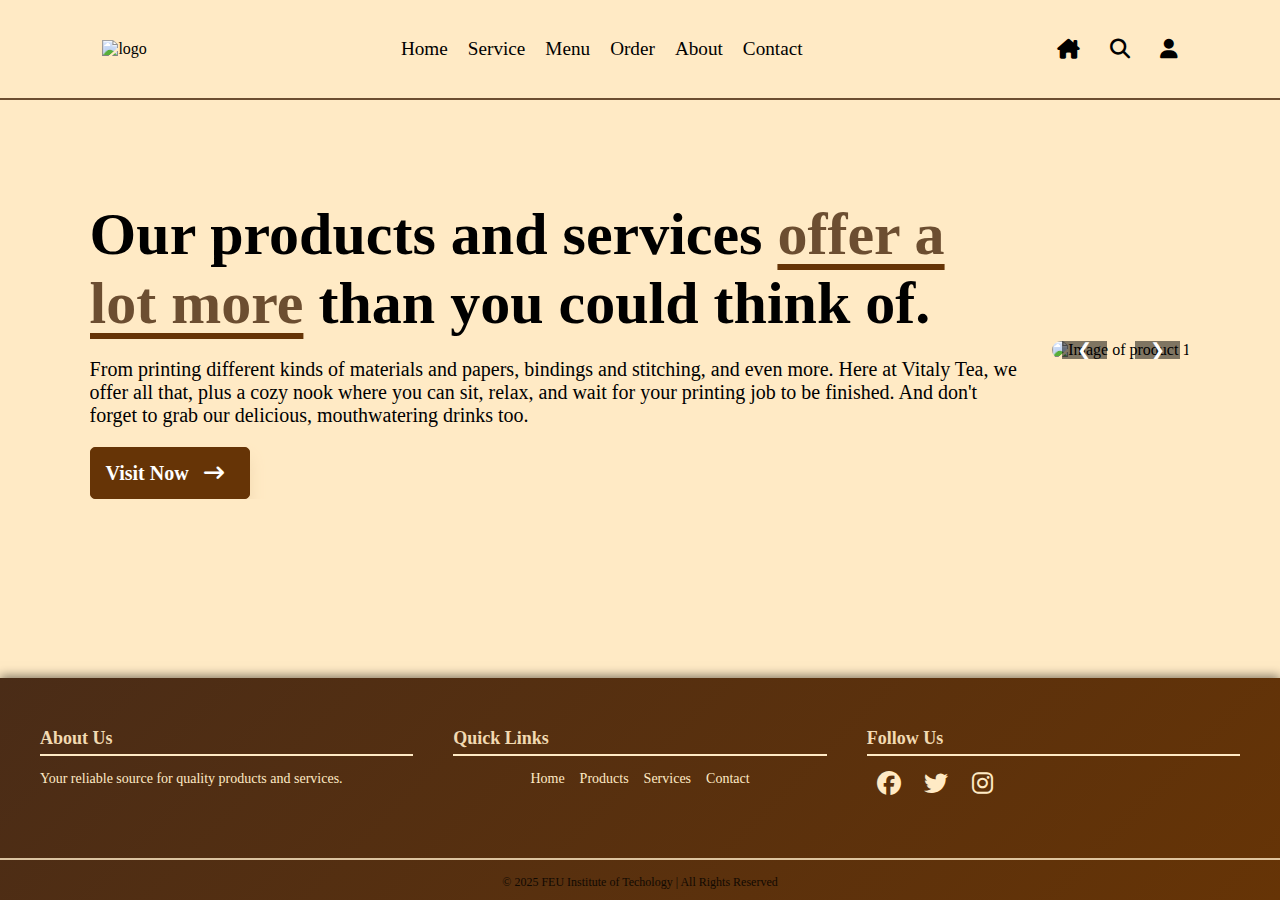
==== index.html @ 3b48613e "Update index.html" ====
<!DOCTYPE html>
<html lang="en">
<head>
    <meta charset="UTF-8">
    <meta http-equiv="X-UA-Compatible" content="IE=edge">
    <meta name="viewport" content="width=device-width, initial-scale=1.0">
    <title>Vitaly Tea | Home</title>
    <link rel="stylesheet" href="style.css">
    <link rel="shortcut icon" href="./image/Logo.png" type="image/x-icon">
    <link rel="stylesheet" href="https://cdnjs.cloudflare.com/ajax/libs/font-awesome/6.4.0/css/all.min.css">
</head>
<body>
    <header>
        <div class="header">
            <div class="headerbar">
                <div class="account">
                    <ul>
                        <a href="#">
                            <li>
                                <i class="fa-solid fa-house-chimney"></i>
                            </li>
                        </a>
                        <a href="#" id="searchicon1">
                            <li>
                                <i class="fa-solid fa-magnifying-glass searchicon"></i>
                            </li>
                        </a>
                        <div class="search" id="searchinput1">
                            <input type="search" placeholder="Search...">
                            <i class="fa-solid fa-magnifying-glass srchicon"></i>
                        </div>
                        <a href="">
                            <li>
                                <i class="fa-solid fa-user" id="user-mb"></i>
                            </li>
                        </a>
                    </ul>
                </div>
                <div class="nav">
                    <ul>
                        <a href="index.html">
                            <li>Home</li>
                        </a>
                        <a href="service.html">
                            <li>Service</li>
                        </a>
                        <a href="menu.html">
                            <li>Menu</li>
                        </a>
                        <a href="order.html">
                            <li>Order</li>
                        </a>
                        <a href="about.html">
                            <li>About</li>
                        </a>
                        <a href="contact.html">
                            <li>Contact</li>
                        </a>
                    </ul>
                </div>
            </div>

            <div class="logo">
                <img src="./image/new_logo.png" alt="logo">
            </div>

            <div class="bar">
                <i class="fa-solid fa-bars"></i>
                <i class="fa-solid fa-xmark" id="hdcross"></i>
            </div>

            <nav class="nav">
                <ul>
                    <li><a href="">Home</a></li>
                    <li><a href="service.html">Service</a></li>
                    <li><a href="menu.html">Menu</a></li>
                    <li><a href="order.html">Order</a></li>
                    <li><a href="about.html">About</a></li>
                    <li><a href="contact.html">Contact</a></li>
                </ul>
            </nav>

            <div class="account">
                <ul>
                    <li><a href="#"><i class="fa-solid fa-house-chimney"></i></a></li>
                    <li><a href="#" id="searchicon2"><i class="fa-solid fa-magnifying-glass"></i></a></li>
                    <div class="search" id="searchinput2">
                        <input type="search" placeholder="Search...">
                        <i class="fa-solid fa-magnifying-glass srchicon"></i>
                    </div>
                    <li><a href="#"><i class="fa-solid fa-user" id="user-mb"></i></a></li>
                </ul>
            </div>
        </div>
    </header>

    <div class="home">
        <div class="main_slide">
            <div class="content">
                <h1>Our products and services <span>offer a lot more</span> than you could think of.</h1>
                <p>
                    From printing different kinds of materials and papers, bindings and stitching, and even more. 
                    Here at Vitaly Tea, we offer all that, plus a cozy nook where you can sit, relax, and wait 
                    for your printing job to be finished. And don't forget to grab our delicious, mouthwatering drinks too.
                </p>
                <button class="red_btn" aria-label="Visit now">
                    Visit Now <i class="fa-solid fa-arrow-right-long"></i>
                </button>
            </div>
    
            <div class="slider-container">
                <div class="slide active">
                    <img src="./image/5.png" alt="Image of product 1">
                </div>
                <div class="slide">
                    <img src="./image/3.png" alt="Image of product 2">
                </div>
                <div class="slide">
                    <img src="./image/4.png" alt="Image of product 3">
                </div>
            
                <button class="prev" onclick="changeSlide(-1)">&#10094;</button>
                <button class="next" onclick="changeSlide(1)">&#10095;</button>
            </div>
            
        </div>

    </div>

    <footer class="footer">
        <div class="footer-content">
            <div class="footer-section about">
                <h4>About Us</h4>
                <p>Your reliable source for quality products and services.</p>
            </div>
            <div class="footer-section links">
                <h4>Quick Links</h4>
                <ul>
                    <li><a href="#">Home</a></li>
                    <li><a href="#">Products</a></li>
                    <li><a href="#">Services</a></li>
                    <li><a href="#">Contact</a></li>
                </ul>
            </div>
            <div class="footer-section social">
                <h4>Follow Us</h4>
                <div class="social-icons">
                    <a href="#"><i class="fa-brands fa-facebook"></i></a>
                    <a href="#"><i class="fa-brands fa-twitter"></i></a>
                    <a href="#"><i class="fa-brands fa-instagram"></i></a>
                </div>
            </div>
        </div>
        <div class="footer-bottom">
            &copy; 2025 FEU Institute of Techology | All Rights Reserved
        </div>
    </footer>
    
    
    
    
    

    <script src="script.js"></script>
</body>
</html>
---- style.css ----
* {
    margin: 0;
    padding: 0;
    box-sizing: border-box;
    list-style: none;
    text-decoration: none;
    color: black;
    font-family: 'Sodo Sans', 'Lander', 'pike';
}

.logo img {
    width: 250px;
}

body {
    margin: 0;
    padding: 0;
    background-color: #FFEAC5; /* Same as .home */
    height: 100vh;
    width: 100vw;
}

html, body {
    overflow-x: hidden;
    display: flex;
    flex-direction: column;
}


.headerbar{
    display: none;
    z-index: 1;
}

.searchicon{
    display: block;
}

.header {
    display: flex;
    justify-content: space-between;
    align-items: center;
    height: 100px;
    padding: 0 8vw;
    background-color: #FFEAC5;
    border-bottom: 2px solid #6C4E31;
    box-shadow: 0 2px 20px #FFDBB5;
    
}

.nav ul {
    display: flex;
    align-items: center;
    gap: 20px;
    font-size: larger;
}

.nav ul li a:hover {
    color: #6C4E31;
}

.account ul {
    display: flex;
    justify-content: flex-end;
    gap: 30px;
    font-size: 20px;
}

.account ul li i:hover {
    color: #6C4E31;
}

.search {
    display: none;
    width: 200px;
    justify-content: center;
}

.search input {
    width: 130px;
    padding: 5px;
    border: none;
    outline: none;
    border-radius: 4px;
}

.srchicon {
    background-color: #6C4E31;
    color: white;
    padding: 5px;
    border-radius: 4px;
    cursor: pointer;
}

.bar {
    display: none;
}

.account{
    flex:0.1
}

.account ul{
    display: flex;
    justify-content: end;
}






/* Home Section */
.home {
    background-color: #FFEAC5;
    padding: 0 7vw;
    margin: 0;
    box-sizing: border-box;
    padding-bottom: 85px;
   
}

/* Main Slide Layout */
.main_slide {
    display: flex;
    align-items: center;
    flex-wrap: wrap-reverse;
    gap: 30px;
    padding: 20px 0;
    padding-top: 100px;
    padding-bottom: 90px;
}

.wrapper {
    flex: 1;
}

/* Text Content */
.content {
    flex: 1;
    font-size: 30px;
    overflow-y: auto;
}

.content p {
    font-size: 20px;
    margin: 20px 0;
}

.content span {
    color: #6C4E31;
    text-decoration: underline;
    text-underline-offset: 10px;
    text-decoration-color: #663406;
}

/* Button */
.red_btn {
    font-size: 20px;
    cursor: pointer;
    width: 160px;
    font-weight: bold;
    color: white;
    line-height: 50px;
    background-color: #663406;
    border-radius: 5px;
    border: 1px solid #663406;
    box-shadow: 0 10px 15px #f2dab2;
    transition: all 0.2s;
}

.red_btn i {
    background-color: #663406;
    font-size: 20px;
    padding: 10px;
    color: white;
    transition: all 0.2s;
}

.red_btn:hover {
    border: 1px solid #6C4E31;
    box-shadow: 0 5px 15px #6C4E31;
    color: #FFEAC5;
}

.red_btn:hover i {
    color: #FFEAC5;
}

/* Slider Container */
.slider-container {
    position: relative;
    max-width: 900px;
    margin: auto;
    overflow: hidden;
}

.slide {
    display: none;
}

.slide img {
    width: 100%;
    height: auto;
    border-radius: 10px;
}

.active {
    display: block;
}

.prev, .next {
    position: absolute;
    top: 50%;
    transform: translateY(-50%);
    background: rgba(0, 0, 0, 0.5);
    color: white;
    border: none;
    padding: 10px 15px;
    cursor: pointer;
    font-size: 18px;
    border-radius: 5px;
}

.prev {
    left: 10px;
}

.next {
    right: 10px;
}

.prev:hover, .next:hover {
    background: rgba(0, 0, 0, 0.8);
}

.footer {
    position: absolute; 
    bottom: 0; 
    width: 100%; 
    background: #333; 
    color: white; 
    text-align: center; 
    padding: 10px;
}

.footer {
    position: relative;
    width: 100%;
    background: linear-gradient(135deg, #4A2C17, #663406);
    color: #FFEAC5;
    padding: 10px 0;
    font-size: 14px;
    box-shadow: 0 -2px 10px rgba(0, 0, 0, 0.5);
    text-align: center;
    margin-top: auto;
}

.footer-content {
    display: flex;
    justify-content: space-around;
    flex-wrap: wrap;
    padding: 20px;
    
}

.footer-section {
    flex: 1;
    min-width: 250px;
    padding: 20px;
    text-align: left;
}

.footer-section p {
    color: #FFEAC5;
}

.social-icons i{
    color: #FFEAC5;
}

.footer-section h4 {
    color:#f2dab2;
    margin-bottom: 15px;
    font-size: 18px;
    border-bottom: 2px solid #FFEAC5;
    padding-bottom: 5px;
}

.footer-section ul {
    display: flex;
    gap: 15px; /* Adjust spacing between items */
    justify-content: center;
    padding: 0;
}

.footer-section ul li {
    list-style: none;
}

.footer-section ul li a {
    text-decoration: none;
    color: #FFEAC5;
    transition: color 0.3s;
}

.footer-section ul li a:hover {
    color: #FFD700;
    text-decoration: underline;
}


.footer-section ul li a:hover {
    color: #FFD700;
    text-decoration: underline;
}

.social-icons a {
    margin: 0 10px;
    color: #b9975c;
    font-size: 24px;
    text-decoration: none;
    transition: transform 0.3s;
}

.social-icons a:hover {
    transform: scale(1.2);
    color: #FFD700;
}

.footer-bottom {
    margin-top: 20px;
    padding-top: 15px;
    border-top: 2px solid #FFEAC5;
    font-size: 12px;
    opacity: 0.8;
}


/* Responsive Design */

@media (max-width: 600px) {
    .footer-content {
        flex-direction: column;
        align-items: center;
    }
}

@media (max-width: 768px) {
    .main_slide {
        flex-direction: column;
    }

    #slideContainer {
        order: 1;
        width: 100%;
        padding: 10px;
    }

    .content {
        order: 2;
        font-size: large;
        align-items: center;
    }

    .slide img {
        width: 100%;
        padding: 10px;
        height: auto;
        object-fit: cover;
        cursor: pointer;
    }
}



@media only screen and (max-width: 768px) {
    .header .nav, .header .account {
        display: none;
    }

    .search {
        display: flex;
        align-items: center;
        border: 1px solid #6C4E31;
        padding: 5px;
        border-radius: 5px;
        background-color: #ffffff;
    }
    
    .search input {
        border: none;
        outline: none;
        padding: 5px;
        width: 150px;
    }
    
    .srchicon {
        display: none;
        cursor: pointer;
        margin-left: 5px;
        color: white;
    }

    .bar {
        display: block;
        cursor: pointer;
    }

    .headerbar {
        overflow: hidden;
        display: flex;
        flex-direction: column;
        position: fixed;
        top: 0;
        width: 100%;
        bottom: 0;
        right: -100%;
        background-color:  #FFDBB5;
        transition: right 0.5s ease;
    }

    .headerbar .account, .headerbar .nav {
        display: block;
        font-size: 18px;
    }

    .bar .fa-xmark {
        display: none;
        top: 20px;
        right: 5vw;
        position:absolute;
        font-size: 25px;
    }

    .headerbar .nav ul {
        flex-direction: column;
        margin-top: 10px;
        text-align: center;
    }

    .headerbar .nav li {
        width: 96vw;
        margin: 10px 0;
        padding: 15px 30px;
        background-color: #f2dab2 ;
        box-shadow: 0 2px 5px rgb(135, 107, 107);
        font-size: 15px;
        margin-top: 5px;
        cursor: pointer;
    }

    .headerbar .nav a {
        text-decoration: none;
        color: black;
    }

    .headerbar .account {
        line-height: 40px;
        margin-top: 60px;
        background-color:  #e0b983;
        box-shadow: 0 2px 15px rgb(135, 107, 107);
        padding: 15px;
    }

    .headerbar .account ul {
        justify-content: space-between;
    }
}

@media only screen and (max-width: 768px) {
    .main_slide div:nth-child(1){
        font-size: 18px;
    }

    .main_slide div:nth-child(1) p{
        padding-top: 5px;
        margin: 10px 0;
        font-size : 18px;
    }

    .red_btn{
        margin-top: 10px;
        width: 120px;
        line-height: 30px;
        font-size: 12px;
        padding: 0 10px;
    }

    .main_slide div:nth-child(1) span{
        text-underline-offset: 5px;
    }

    .main_slide .slideshow-container{
        width:70vw;
    }
}
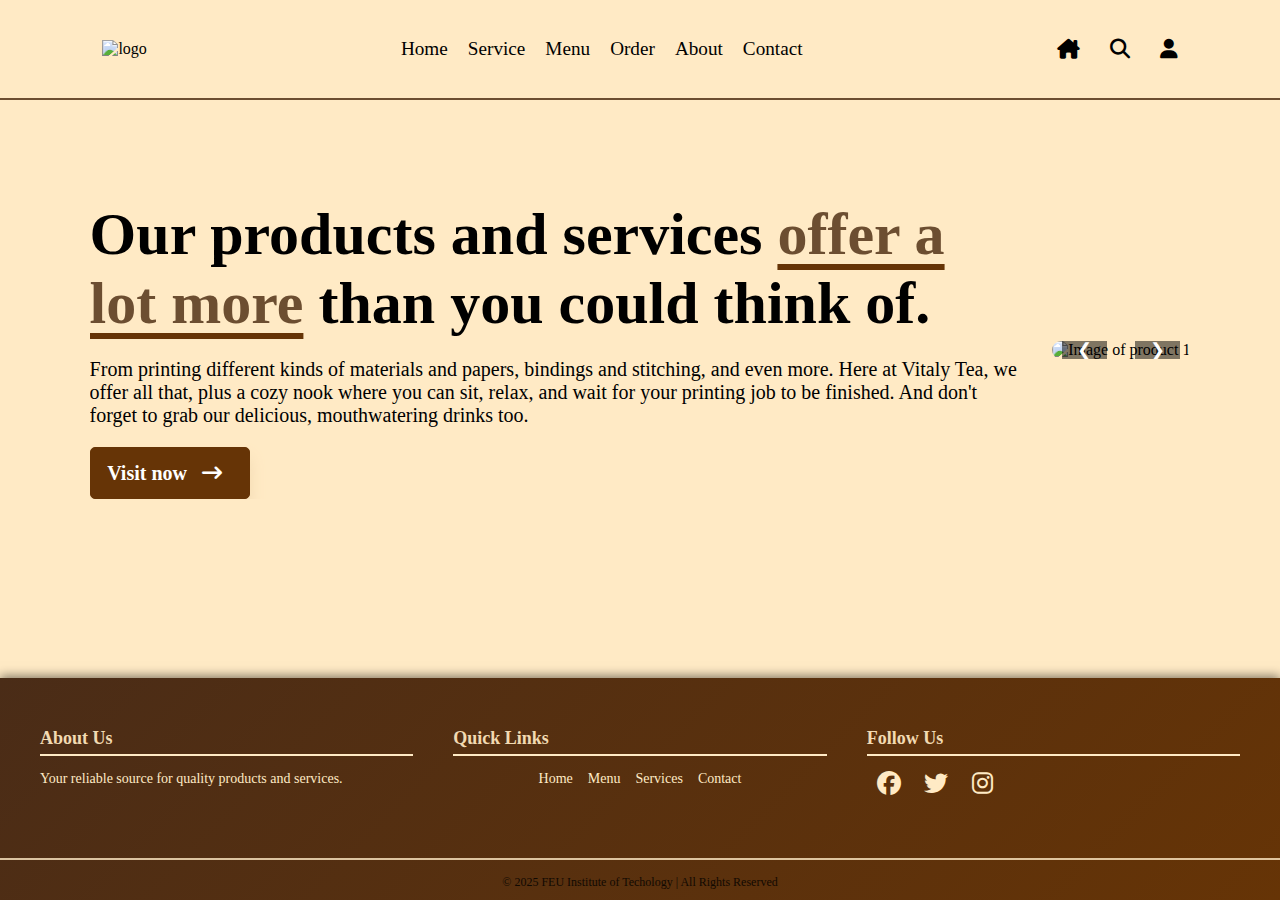
==== commit 8769a938: "Update index.html" ====
--- a/index.html
+++ b/index.html
@@ -103,9 +103,9 @@
                     Here at Vitaly Tea, we offer all that, plus a cozy nook where you can sit, relax, and wait 
                     for your printing job to be finished. And don't forget to grab our delicious, mouthwatering drinks too.
                 </p>
-                <button class="red_btn" aria-label="Visit now">
-                    Visit Now <i class="fa-solid fa-arrow-right-long"></i>
-                </button>
+                <a href="https://shorturl.at/FYOrM">
+                    <button class="red_btn" aria-label="Visit now">Visit now <i class="fa-solid fa-arrow-right-long"></i></button>
+                </a>
             </div>
     
             <div class="slider-container">
@@ -136,10 +136,10 @@
             <div class="footer-section links">
                 <h4>Quick Links</h4>
                 <ul>
-                    <li><a href="#">Home</a></li>
-                    <li><a href="#">Products</a></li>
-                    <li><a href="#">Services</a></li>
-                    <li><a href="#">Contact</a></li>
+                    <li><a href="index.hmtl">Home</a></li>
+                    <li><a href="menu.html">Menu</a></li>
+                    <li><a href="service.html">Services</a></li>
+                    <li><a href="contact.html">Contact</a></li>
                 </ul>
             </div>
             <div class="footer-section social">
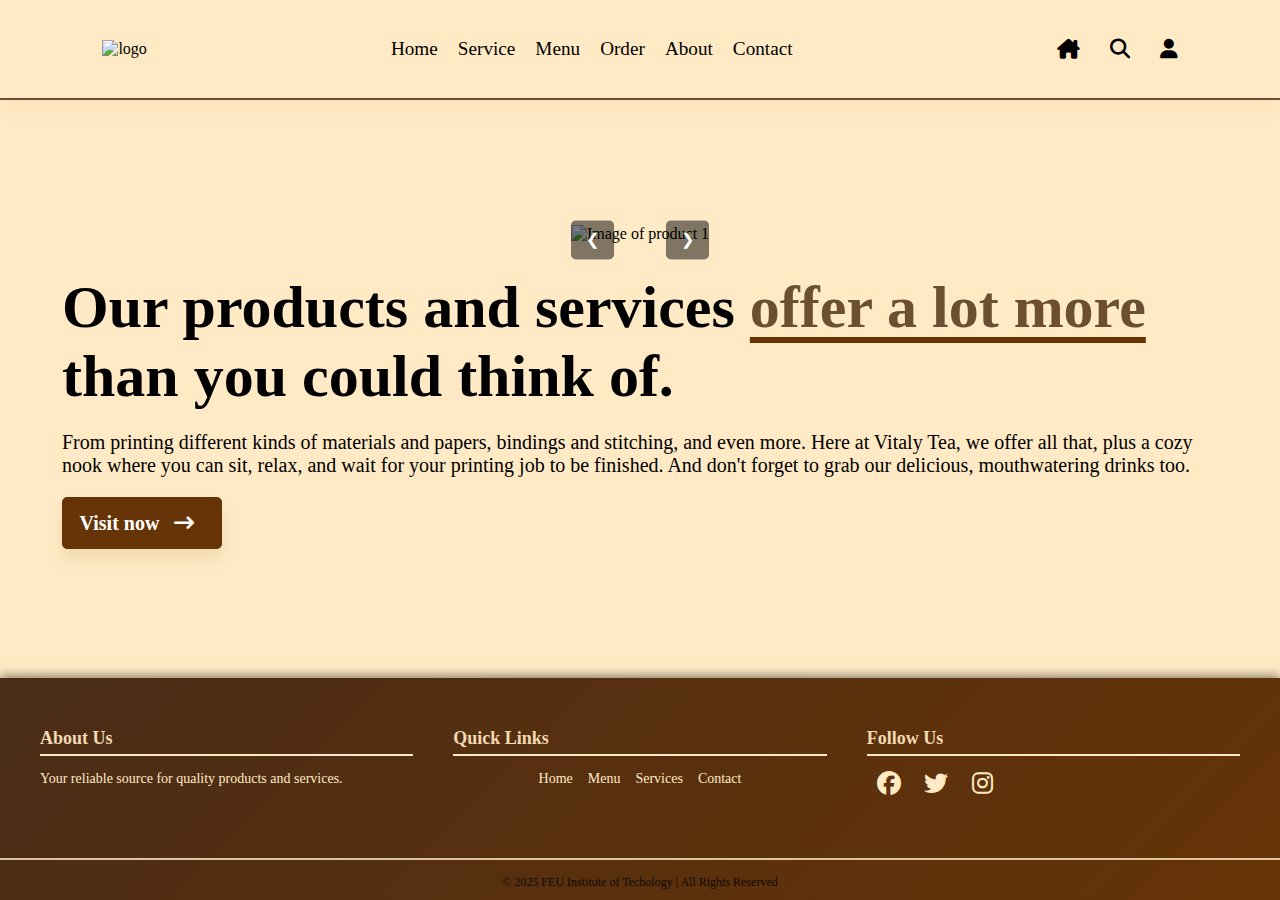
==== commit be63da92: "Update index.html,style.css,script.js,menu.html,menu.css,order.html,order.css" ====
--- a/index.html
+++ b/index.html
@@ -61,7 +61,9 @@
             </div>
 
             <div class="logo">
-                <img src="./image/new_logo.png" alt="logo">
+                <a href="index.html">
+                    <img src="./image/new_logo.png" alt="logo">
+                </a>
             </div>
 
             <div class="bar">
@@ -155,12 +157,7 @@
             &copy; 2025 FEU Institute of Techology | All Rights Reserved
         </div>
     </footer>
-    
-    
-    
-    
-    
 
     <script src="script.js"></script>
 </body>
-</html>
+</html>--- a/style.css
+++ b/style.css
@@ -5,7 +5,7 @@
     list-style: none;
     text-decoration: none;
     color: black;
-    font-family: 'Sodo Sans', 'Lander', 'pike';
+    font-family:'Times New Roman', Times, serif
 }
 
 .logo img {
@@ -59,6 +59,9 @@
     color: #6C4E31;
 }
 
+.account{
+    padding-left:20px;
+}
 .account ul {
     display: flex;
     justify-content: flex-end;
@@ -117,7 +120,14 @@
     margin: 0;
     box-sizing: border-box;
     padding-bottom: 85px;
-   
+    position: relative;
+    z-index: 0;
+    position: relative;
+    max-width: 95%;
+    margin: auto;
+    padding: 30px;
+    border-radius: 0px;
+    
 }
 
 /* Main Slide Layout */
@@ -125,10 +135,11 @@
     display: flex;
     align-items: center;
     flex-wrap: wrap-reverse;
-    gap: 30px;
+    gap: 50px;
     padding: 20px 0;
-    padding-top: 100px;
-    padding-bottom: 90px;
+    padding-top: 50px;
+    padding-bottom: 50px;
+    
 }
 
 .wrapper {
@@ -138,8 +149,12 @@
 /* Text Content */
 .content {
     flex: 1;
-    font-size: 30px;
-    overflow-y: auto;
+    font-size: 30px; 
+    position:relative;
+    max-width: 100%;
+    margin: auto;
+        
+    
 }
 
 .content p {
@@ -190,10 +205,11 @@
 /* Slider Container */
 .slider-container {
     position: relative;
-    max-width: 900px;
-    margin: auto;
-    overflow: hidden;
-}
+    max-width: 850px;
+    margin: 20px auto; /* Adds space around the container */
+    
+}
+
 
 .slide {
     display: none;
@@ -234,15 +250,7 @@
     background: rgba(0, 0, 0, 0.8);
 }
 
-.footer {
-    position: absolute; 
-    bottom: 0; 
-    width: 100%; 
-    background: #333; 
-    color: white; 
-    text-align: center; 
-    padding: 10px;
-}
+
 
 .footer {
     position: relative;
@@ -340,41 +348,78 @@
 /* Responsive Design */
 
 @media (max-width: 600px) {
+    
     .footer-content {
         flex-direction: column;
         align-items: center;
     }
 }
 
-@media (max-width: 768px) {
+@media (max-width: 1390px) {
     .main_slide {
-        flex-direction: column;
+        flex-direction: column; 
+        
     }
 
     #slideContainer {
-        order: 1;
-        width: 100%;
-        padding: 10px;
+        order: 1;   
+  
     }
 
     .content {
         order: 2;
         font-size: large;
         align-items: center;
+        flex: 1;
+        font-size: 30px; 
+        position:relative;
+        max-width: 100%;
+        margin: 0px;
+        margin-top: -50px;
+        
+        
     }
 
     .slide img {
-        width: 100%;
+        width: 100;
         padding: 10px;
         height: auto;
         object-fit: cover;
         cursor: pointer;
-    }
-}
-
-
-
-@media only screen and (max-width: 768px) {
+        z-index:9;
+        margin-top: -50px;
+        
+    }
+
+    .prev, .next {
+        position: absolute;
+        top: 40%;
+        transform: translateY(-40%);
+        
+        color: white;
+        border: none;
+        padding: 10px 15px;
+        cursor: pointer;
+        font-size: 16px;
+        border-radius: 5px;
+    }
+    
+    .prev {
+        left: 10px;
+    }
+    
+    .next {
+        right: 10px;
+    }
+    
+    .prev:hover, .next:hover {
+        background: rgba(0, 0, 0, 0.8);
+    }
+}
+
+
+
+@media only screen and (max-width: 879px) {
     .header .nav, .header .account {
         display: none;
     }
@@ -418,11 +463,14 @@
         right: -100%;
         background-color:  #FFDBB5;
         transition: right 0.5s ease;
+        overflow-y: auto;
+        
     }
 
     .headerbar .account, .headerbar .nav {
         display: block;
         font-size: 18px;
+        
     }
 
     .bar .fa-xmark {
@@ -431,7 +479,11 @@
         right: 5vw;
         position:absolute;
         font-size: 25px;
-    }
+        
+    }
+
+    
+
 
     .headerbar .nav ul {
         flex-direction: column;
@@ -469,14 +521,17 @@
 }
 
 @media only screen and (max-width: 768px) {
+    
     .main_slide div:nth-child(1){
         font-size: 18px;
+        
     }
 
     .main_slide div:nth-child(1) p{
         padding-top: 5px;
         margin: 10px 0;
         font-size : 18px;
+        
     }
 
     .red_btn{
@@ -492,6 +547,7 @@
     }
 
     .main_slide .slideshow-container{
-        width:70vw;
-    }
-}
+        width:10vw;
+        
+    }
+}
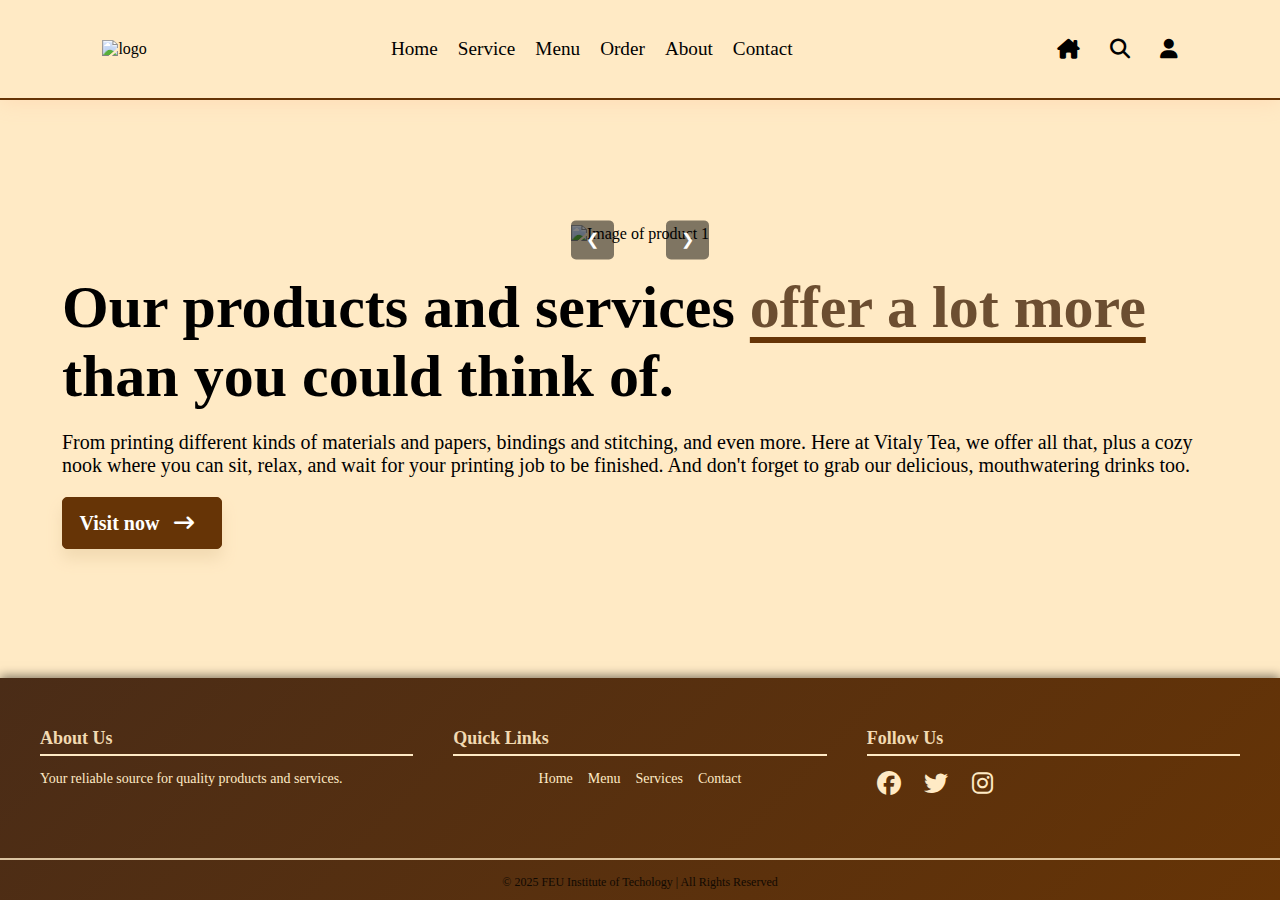
==== commit ce9d2e3d: "Update index.html" ====
--- a/index.html
+++ b/index.html
@@ -160,4 +160,4 @@
 
     <script src="script.js"></script>
 </body>
-</html>+</html>
--- a/style.css
+++ b/style.css
@@ -43,7 +43,7 @@
     height: 100px;
     padding: 0 8vw;
     background-color: #FFEAC5;
-    border-bottom: 2px solid #6C4E31;
+    border-bottom: 2px solid #663406;
     box-shadow: 0 2px 20px #FFDBB5;
     
 }
@@ -56,7 +56,7 @@
 }
 
 .nav ul li a:hover {
-    color: #6C4E31;
+    color:#663406;
 }
 
 .account{
@@ -70,7 +70,7 @@
 }
 
 .account ul li i:hover {
-    color: #6C4E31;
+    color:#a55a13;
 }
 
 .search {
@@ -88,7 +88,7 @@
 }
 
 .srchicon {
-    background-color: #6C4E31;
+    background-color:#663406;
     color: white;
     padding: 5px;
     border-radius: 4px;
@@ -193,8 +193,8 @@
 }
 
 .red_btn:hover {
-    border: 1px solid #6C4E31;
-    box-shadow: 0 5px 15px #6C4E31;
+    border: 1px solid#663406;
+    box-shadow: 0 5px 15px#663406;
     color: #FFEAC5;
 }
 
@@ -287,6 +287,15 @@
     color: #FFEAC5;
 }
 
+.social-icons a{
+    margin: 0 10px;
+    color: #663406;
+    font-size: 24px;
+    text-decoration: none;
+    transition: transform 0.3s;
+}
+
+
 .footer-section h4 {
     color:#f2dab2;
     margin-bottom: 15px;
@@ -313,27 +322,14 @@
 }
 
 .footer-section ul li a:hover {
-    color: #FFD700;
+    color: #ffffff;
     text-decoration: underline;
 }
 
 
 .footer-section ul li a:hover {
-    color: #FFD700;
+    color: #fff;
     text-decoration: underline;
-}
-
-.social-icons a {
-    margin: 0 10px;
-    color: #b9975c;
-    font-size: 24px;
-    text-decoration: none;
-    transition: transform 0.3s;
-}
-
-.social-icons a:hover {
-    transform: scale(1.2);
-    color: #FFD700;
 }
 
 .footer-bottom {
@@ -427,7 +423,7 @@
     .search {
         display: flex;
         align-items: center;
-        border: 1px solid #6C4E31;
+        border: 1px solid  #663406;
         padding: 5px;
         border-radius: 5px;
         background-color: #ffffff;
@@ -461,7 +457,7 @@
         width: 100%;
         bottom: 0;
         right: -100%;
-        background-color:  #FFDBB5;
+        background-color: #FFEAC5;
         transition: right 0.5s ease;
         overflow-y: auto;
         
@@ -492,10 +488,12 @@
     }
 
     .headerbar .nav li {
+        color:#663406;
+        font-size: larger;
         width: 96vw;
         margin: 10px 0;
         padding: 15px 30px;
-        background-color: #f2dab2 ;
+        background-color:  #FFEAC5 ;
         box-shadow: 0 2px 5px rgb(135, 107, 107);
         font-size: 15px;
         margin-top: 5px;
@@ -510,7 +508,7 @@
     .headerbar .account {
         line-height: 40px;
         margin-top: 60px;
-        background-color:  #e0b983;
+        background-color: #663406;
         box-shadow: 0 2px 15px rgb(135, 107, 107);
         padding: 15px;
     }
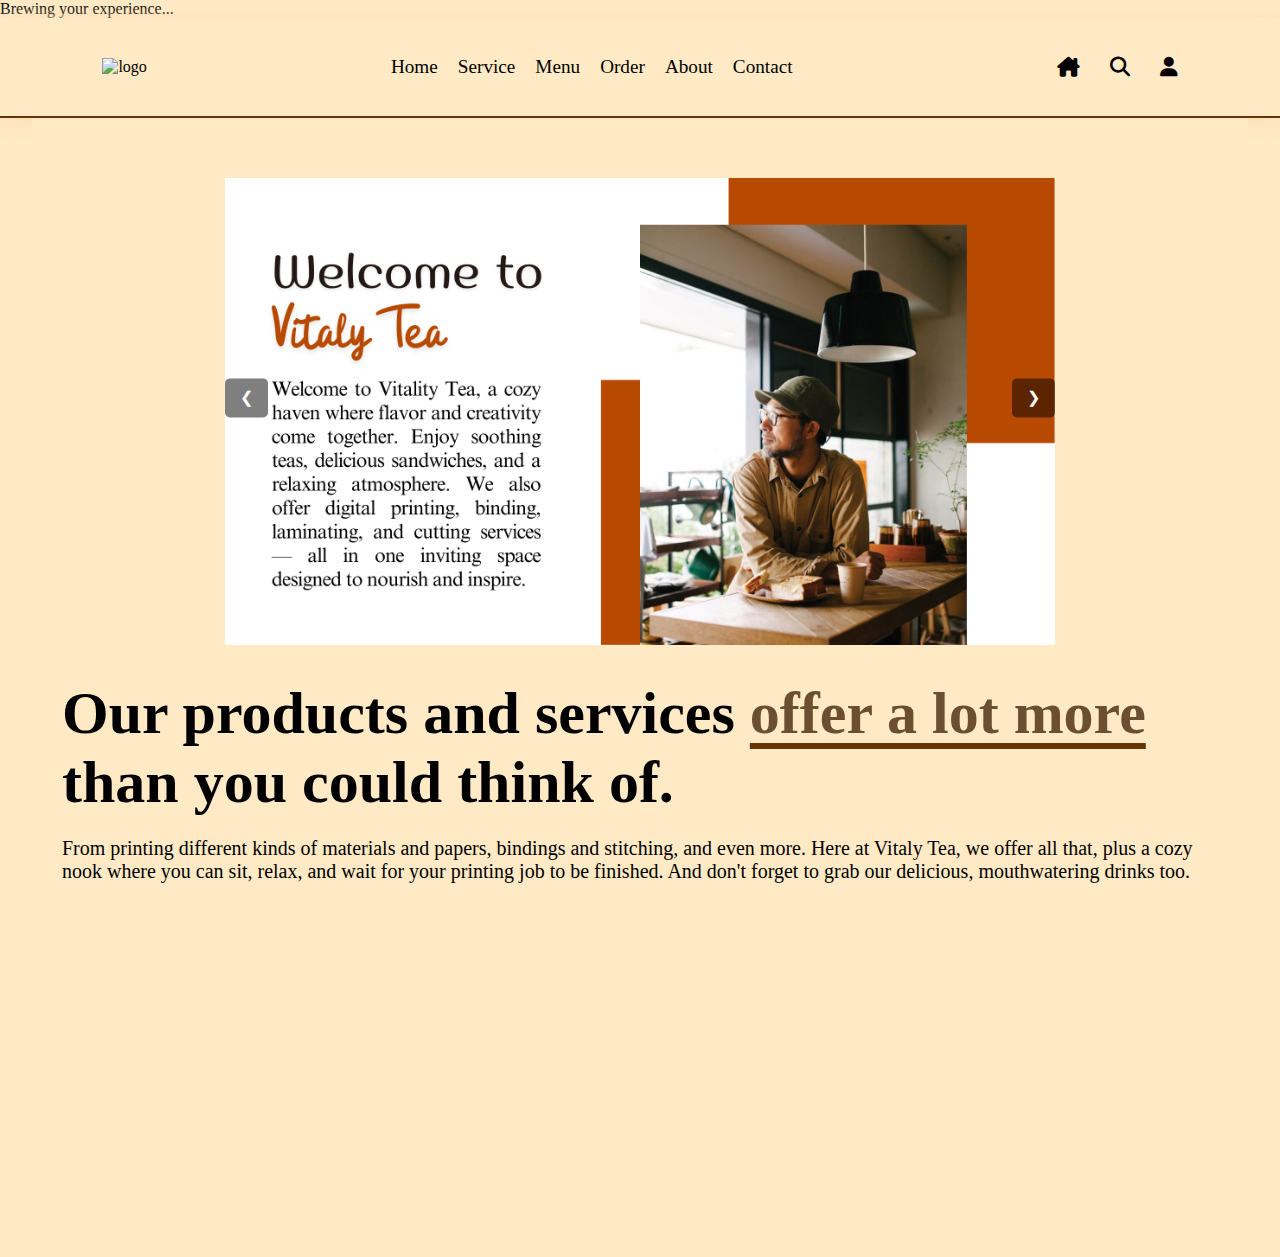
==== commit 56378b9c: "Merge 130983fa076208c86a1cce71d2a37b6dcd2be0ca into 5467f6a54f65e64843f37e66907325e7d63a4455" ====
--- a/index.html
+++ b/index.html
@@ -9,7 +9,24 @@
     <link rel="shortcut icon" href="./image/Logo.png" type="image/x-icon">
     <link rel="stylesheet" href="https://cdnjs.cloudflare.com/ajax/libs/font-awesome/6.4.0/css/all.min.css">
 </head>
-<body>
+
+<body onload="hideLoadingScreen()">
+
+    <div id="loading-screen">
+        <div class="container">
+            <div class="steam">
+                <div class="steam steam-1"></div>
+                    <div class="steam steam-2"></div>
+                    <div class="steam steam-3"></div>
+            </div>
+            <div class="coffee-cup">
+                <div class="handle"></div>
+            </div>
+            <div class="loading-text">Brewing your experience...</div>
+        </div>
+    </div>
+
+    
     <header>
         <div class="header">
             <div class="headerbar">
@@ -41,7 +58,7 @@
                         <a href="index.html">
                             <li>Home</li>
                         </a>
-                        <a href="service.html">
+                        <a href="Service.html">
                             <li>Service</li>
                         </a>
                         <a href="menu.html">
@@ -74,7 +91,7 @@
             <nav class="nav">
                 <ul>
                     <li><a href="">Home</a></li>
-                    <li><a href="service.html">Service</a></li>
+                    <li><a href="Service.html">Service</a></li>
                     <li><a href="menu.html">Menu</a></li>
                     <li><a href="order.html">Order</a></li>
                     <li><a href="about.html">About</a></li>
@@ -138,18 +155,19 @@
             <div class="footer-section links">
                 <h4>Quick Links</h4>
                 <ul>
-                    <li><a href="index.hmtl">Home</a></li>
-                    <li><a href="menu.html">Menu</a></li>
-                    <li><a href="service.html">Services</a></li>
+                    <li><a href="index.html">Home</a></li>
+                    <li><a href="Service.html">Services</a></li>
+                    <li><a href="menu.hmtl">Products</a></li>
+                    <li><a href="about.html">About</a></li>
                     <li><a href="contact.html">Contact</a></li>
                 </ul>
             </div>
             <div class="footer-section social">
                 <h4>Follow Us</h4>
                 <div class="social-icons">
-                    <a href="#"><i class="fa-brands fa-facebook"></i></a>
-                    <a href="#"><i class="fa-brands fa-twitter"></i></a>
-                    <a href="#"><i class="fa-brands fa-instagram"></i></a>
+                    <a href="https://www.facebook.com/FEUTechOfficial/"><i class="fa-brands fa-facebook"></i></a>
+                    <a href="https://x.com/i/flow/login?redirect_after_login=%2Ffeutechofficial"><i class="fa-brands fa-twitter"></i></a>
+                    <a href="https://www.instagram.com/feutech_official/?hl=en"><i class="fa-brands fa-instagram"></i></a>
                 </div>
             </div>
         </div>
@@ -157,6 +175,11 @@
             &copy; 2025 FEU Institute of Techology | All Rights Reserved
         </div>
     </footer>
+    
+    
+    
+    
+    
 
     <script src="script.js"></script>
 </body>
